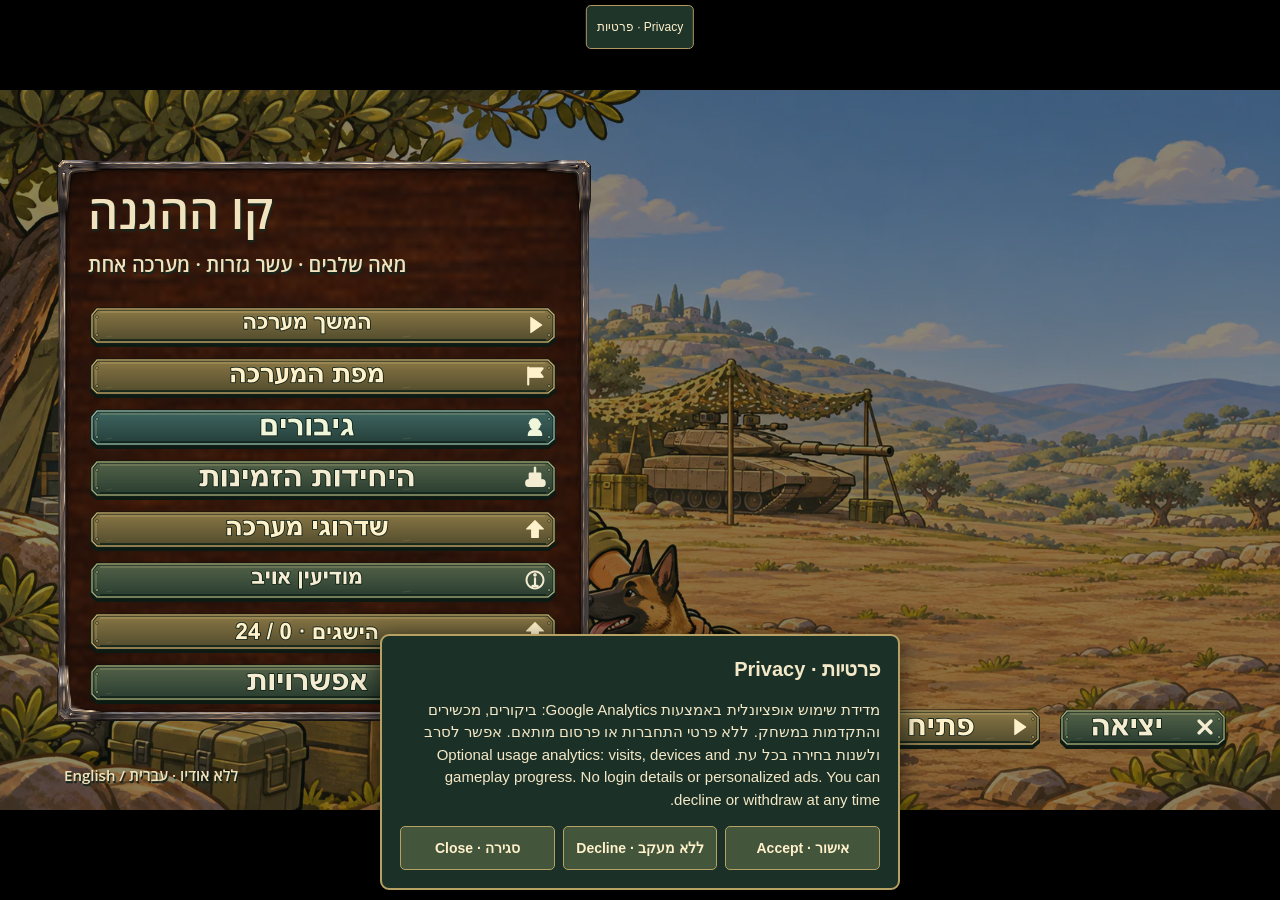
==== site/index.html @ ce40117b "Add build undo and clipboard backup of progress A tower sold within five seconds of placement, befor" ====
<!DOCTYPE html>
<html lang="he">
	<head>
		<meta charset="utf-8">
		<meta name="viewport" content="width=device-width, initial-scale=1.0, viewport-fit=cover">
		<title>קו ההגנה</title>
		<style>
html, body, #canvas {
	margin: 0;
	padding: 0;
	border: 0;
}

body {
	color: white;
	background-color: black;
	overflow: hidden;
	touch-action: none;
}

#canvas {
	display: block;
}

#canvas:focus {
	outline: none;
}

#status, #status-splash, #status-progress {
	position: absolute;
	left: 0;
	right: 0;
}

#status, #status-splash {
	top: 0;
	bottom: 0;
}

#status {
	background-color: #242424;
	display: flex;
	flex-direction: column;
	justify-content: center;
	align-items: center;
	visibility: hidden;
}

#status-splash {
	max-height: 100%;
	max-width: 100%;
	margin: auto;
}

#status-splash.show-image--false {
	display: none;
}

#status-splash.fullsize--true {
	height: 100%;
	width: 100%;
	object-fit: contain;
}

#status-splash.use-filter--false {
	image-rendering: pixelated;
}

#status-progress, #status-notice {
	display: none;
}

#status-progress {
	bottom: 10%;
	width: 50%;
	margin: 0 auto;
}

#status-notice {
	background-color: #5b3943;
	border-radius: 0.5rem;
	border: 1px solid #9b3943;
	color: #e0e0e0;
	font-family: 'Noto Sans', 'Droid Sans', Arial, sans-serif;
	line-height: 1.3;
	margin: 0 2rem;
	overflow: hidden;
	padding: 1rem;
	text-align: center;
	z-index: 1;
}
		
/* Defense Line loading screen: existing game art, real progress, no artificial wait. */
#status { background:#15291f; isolation:isolate; font-family:"Segoe UI",Arial,sans-serif; }
#status-splash { display:block!important; height:100%!important; width:100%!important; max-width:none; max-height:none; object-fit:cover!important; opacity:.55; filter:brightness(.65); z-index:-2; image-rendering:auto!important; }
#status::after { content:""; position:absolute; inset:0; background:linear-gradient(0deg,rgba(10,23,16,.96),rgba(10,23,16,.1) 70%); z-index:-1; }
#web-brand { text-align:center; color:#f1d798; text-shadow:0 3px 5px #132117; margin-top:17vh; }
#web-brand h1 { font-size:clamp(38px,7vw,74px); margin:0; line-height:1.2; }
#web-brand p { letter-spacing:.18em; font-size:18px; margin:12px 0 0; }
#web-progress-label { position:absolute; bottom:18%; font-size:17px; color:#f1e6c8; text-align:center; width:95%; }
#status-progress { display:block; bottom:12%; width:min(70%,540px); height:17px; appearance:none; border:2px solid #b79a56; border-radius:4px; background:#182c20; overflow:hidden; }
#status-progress::-webkit-progress-bar { background:#182c20; }
#status-progress::-webkit-progress-value { background:linear-gradient(90deg,#7b9562,#d7bb70); }
#status-progress::-moz-progress-bar { background:#bfa965; }
#status-notice { max-width:750px; margin-top:35px; background:#573c30; border-color:#c29b59; }

</style>
		<link id="-gd-engine-icon" rel="icon" type="image/png" href="index.icon.png" />
<link rel="apple-touch-icon" href="index.apple-touch-icon.png"/>

	</head>
	<body>
		<canvas id="canvas">
			Your browser does not support the canvas tag.
		</canvas>

		<noscript>
			Your browser does not support JavaScript.
		</noscript>

		<div id="status">
<div id="web-brand"><h1 dir="rtl">קו ההגנה</h1><p>DEFENSE LINE</p></div>
<div id="web-progress-label" role="status" aria-live="polite">טוען את המשחק · Loading the game</div>
			<img id="status-splash" class="show-image--false fullsize--true use-filter--true" src="cover.png" alt="">
			<progress id="status-progress"></progress>
			<div id="status-notice"></div>
		</div>

		<script src="desktop-only.js"></script><link rel="stylesheet" href="mobile.css"><script src="mobile.js"></script><link rel="stylesheet" href="analytics.css"><script src="analytics-config.js"></script><script src="analytics.js"></script><script src="index.js"></script>
		<script>
const GODOT_CONFIG = {"args":[],"canvasResizePolicy":2,"emscriptenPoolSize":8,"ensureCrossOriginIsolationHeaders":true,"executable":"index","experimentalVK":false,"fileSizes":{"index.pck":65712628,"index.wasm":39514754},"focusCanvas":true,"gdextensionLibs":[],"godotPoolSize":4};
const GODOT_THREADS_ENABLED = false;
window.DEFENSE_PACK_VERSIONS={"egypt-border": "441ac829154f029984947bf729467d043929d459a86bcbc256909e4256db09af", "gaza": "c80d911703542ab620d842aa17a14f07b21ac8483ef16af604604759ea95a038", "iran-caspian": "93bed6654a9478881406c2b0c7e02b44ad71e00f0e17eb40f335bc0db72dfb67", "iran-desert": "1d2147221841b997b7e21f4b9af296dcc3338e565922018af00c0b3cfd760376", "iran-zagros": "0f3401d7c3abbe943d22b310c9fa8b92a76863c6705025956dd02afece202a69", "jordan-border": "30efbd3c7c5b83e3d669ef7e9a1f92fa1926bde4c9bfdd19f17ed965d5546ea3", "south-lebanon": "b61065fae175c7d2f09cda8fee9b9143125731fd0159b49f8f8de446a319b61b", "south-syria": "bc985fc604485e631507b69e3e5af760ee6df44b4b3f8a598abcc33c82e49fb5", "syrian-hermon": "defcec383817ee1d0da0db2d80df4eac39ee7e8c79049afc548e4aa7621a9b9b", "west-bank": "9decee8cb3cc9f391565edbf516ac6812efe4e0d414ab6908144267a630ad51c", "yemen": "f2d2ad4dcdd68eb883927c287192232ae5ef7f2c28b7ff99fd30370d3b5494a4"};
const params = new URLSearchParams(location.search);
if(params.has('qa')) GODOT_CONFIG.args.push('--','--web-qa');
else if(params.has('probe')) GODOT_CONFIG.args.push('--','--web-probe');
if(window.defenseMobile?.enabled) GODOT_CONFIG.canvasResizePolicy=0;
const engine = new Engine(GODOT_CONFIG);
if(window.defenseMobile?.enabled){const begin=engine.startGame.bind(engine);engine.startGame=(...args)=>Promise.resolve(window.defensePrivacyReady).then(()=>begin(...args));}

(function () {
 if(window.defenseMobileBlocked)return;
	const statusOverlay = document.getElementById('status');
	const statusProgress = document.getElementById('status-progress');
	const statusNotice = document.getElementById('status-notice');

	let initializing = true;
	let statusMode = '';

	function setStatusMode(mode) {
		if (statusMode === mode || !initializing) {
			return;
		}
		if (mode === 'hidden') {
			statusOverlay.remove();
			initializing = false;
			return;
		}
		statusOverlay.style.visibility = 'visible';
		statusProgress.style.display = mode === 'progress' ? 'block' : 'none';
		statusNotice.style.display = mode === 'notice' ? 'block' : 'none';
		statusMode = mode;
	}

	function setStatusNotice(text) {
		while (statusNotice.lastChild) {
			statusNotice.removeChild(statusNotice.lastChild);
		}
		const lines = text.split('\n');
		lines.forEach((line) => {
			statusNotice.appendChild(document.createTextNode(line));
			statusNotice.appendChild(document.createElement('br'));
		});
	}

	function displayFailureNotice(err) {
		console.error(err);
		if (err instanceof Error) {
			setStatusNotice(err.message);
		} else if (typeof err === 'string') {
			setStatusNotice(err);
		} else {
			setStatusNotice('An unknown error occurred.');
		}
		setStatusMode('notice');
		initializing = false;
	}

	const missing = Engine.getMissingFeatures({
		threads: GODOT_THREADS_ENABLED,
	});

	if (missing.length !== 0) {
		if (GODOT_CONFIG['serviceWorker'] && GODOT_CONFIG['ensureCrossOriginIsolationHeaders'] && 'serviceWorker' in navigator) {
			let serviceWorkerRegistrationPromise;
			try {
				serviceWorkerRegistrationPromise = navigator.serviceWorker.getRegistration();
			} catch (err) {
				serviceWorkerRegistrationPromise = Promise.reject(new Error('Service worker registration failed.'));
			}
			// There's a chance that installing the service worker would fix the issue
			Promise.race([
				serviceWorkerRegistrationPromise.then((registration) => {
					if (registration != null) {
						return Promise.reject(new Error('Service worker already exists.'));
					}
					return registration;
				}).then(() => engine.installServiceWorker()),
				// For some reason, `getRegistration()` can stall
				new Promise((resolve) => {
					setTimeout(() => resolve(), 2000);
				}),
			]).then(() => {
				// Reload if there was no error.
				window.location.reload();
			}).catch((err) => {
				console.error('Error while registering service worker:', err);
			});
		} else {
			// Display the message as usual
			const missingMsg = 'Error\nThe following features required to run Godot projects on the Web are missing:\n';
			displayFailureNotice(missingMsg + missing.join('\n'));
		}
	} else {
		setStatusMode('progress');
		engine.startGame({
			'onProgress': function (current, total) {
 const progressText=document.getElementById('web-progress-label');
 if(progressText) progressText.textContent=total>0 ? 'טוען את המשחק · Loading '+Math.min(100,Math.floor(current/total*100))+'%' : 'טוען את המשחק · '+(current/1048576).toFixed(1)+' MB';
				if (current > 0 && total > 0) {
					statusProgress.value = current;
					statusProgress.max = total;
				} else {
					statusProgress.removeAttribute('value');
					statusProgress.removeAttribute('max');
				}
			},
		}).then(() => {
			window.DefenseAnalytics?.launch(); setStatusMode('hidden');
		}, displayFailureNotice);
	}
}());
		</script>
	</body>
</html>
---- site/mobile.css ----
body.touch-mode{background:#101d17}.touch-mode #touch-field{position:fixed;inset:env(safe-area-inset-top) env(safe-area-inset-right) env(safe-area-inset-bottom) env(safe-area-inset-left);background:#101d17}.touch-mode #touch-ui{font:16px "Segoe UI",Arial,sans-serif;color:#f3e8c7;position:fixed;inset:0;pointer-events:none;z-index:5}.touch-mode #touch-ui button,.touch-mode #touch-rotate button{min-width:48px;min-height:48px;box-sizing:border-box;border:2px solid #ae985f;border-radius:6px;background:linear-gradient(#536348,#293c30);color:#fff1cb;font:600 16px "Segoe UI",Arial,sans-serif;padding:8px 12px;touch-action:manipulation;pointer-events:auto;cursor:pointer}.touch-mode #touch-ui button:disabled{opacity:.45}.touch-mode #touch-more,.touch-mode #touch-fs-offer{position:absolute;width:48px;height:48px;padding:2px;font-size:25px;box-shadow:0 2px 8px #0008}.touch-mode #touch-drawer{position:absolute;inset:12px;max-width:720px;max-height:calc(100dvh - 24px);margin:auto;overflow:auto;overscroll-behavior:contain;background:#1b3026fa;border:3px solid #b6a063;border-radius:9px;padding:14px;box-sizing:border-box;pointer-events:auto}.touch-mode #touch-drawer[hidden],.touch-mode #touch-fs-offer[hidden]{display:none}.touch-mode #touch-drawer header{display:flex;align-items:center;justify-content:space-between;font-size:22px;margin-bottom:12px}.touch-mode #touch-actions,.touch-mode #touch-tools{display:grid;grid-template-columns:repeat(2,minmax(0,1fr));gap:10px}.touch-mode #touch-actions button{text-align:start}.touch-mode #touch-tools{margin-top:12px}.touch-mode #touch-info{font-size:16px;line-height:1.5;white-space:pre-line}.touch-mode #touch-info summary{min-height:48px;display:flex;align-items:center}.touch-mode #touch-rotate{position:fixed;inset:0;box-sizing:border-box;padding:max(22px,env(safe-area-inset-top)) 24px max(22px,env(safe-area-inset-bottom));z-index:35;background:#17291f;display:flex;flex-direction:column;align-items:center;justify-content:center;color:#f2dda4;text-align:center;font:18px/1.5 "Segoe UI",Arial,sans-serif}.touch-mode #touch-rotate svg{width:112px;height:112px;flex:none}.touch-mode #touch-rotate h1{font-size:28px;margin:22px 0 4px}.touch-mode #touch-rotate p{max-width:340px}.touch-mode #touch-rotate[hidden]{display:none}.touch-mode #analytics-privacy{display:none!important}.touch-mode[data-privacy-open="true"] #touch-ui,.touch-mode[data-privacy-open="true"] #touch-field,.touch-mode[data-privacy-open="true"] #touch-rotate,.touch-mode[data-privacy-open="true"] #status{visibility:hidden!important}.touch-mode #analytics-consent{inset:0!important;transform:none!important;width:100vw!important;max-height:100dvh!important;height:100dvh;max-width:none;display:flex;flex-direction:column;justify-content:center;align-items:center;border:0;border-radius:0;padding:max(24px,env(safe-area-inset-top)) max(24px,env(safe-area-inset-right)) max(24px,env(safe-area-inset-bottom)) max(24px,env(safe-area-inset-left));background:linear-gradient(#14271feb,#14271ff5),url('cover.png') center/cover;z-index:45;font-size:16px}.touch-mode #analytics-consent>p,.touch-mode #analytics-consent>div{width:min(100%,620px)}.touch-mode #analytics-consent strong{font-size:26px}.touch-mode #analytics-consent button{min-height:48px;font-size:16px}.touch-mode #analytics-consent>div{display:flex;gap:10px}@media(orientation:portrait){.touch-mode #touch-field,.touch-mode #touch-ui{visibility:hidden!important}.touch-mode #status{visibility:hidden!important}}@media(orientation:landscape){.touch-mode #touch-rotate{display:none}}.touch-mode #touch-ui button:focus-visible,.touch-mode #touch-rotate button:focus-visible{outline:3px solid #fff1cb;outline-offset:2px}

.touch-mode #status{z-index:20}.touch-mode:not([data-game-ready="true"]) #touch-ui{visibility:hidden}
---- site/analytics.css ----
#analytics-privacy{position:fixed;top:5px;left:50%;transform:translateX(-50%);z-index:6;min-height:44px;border:1px solid #ae985f;border-radius:5px;background:#233b2fe6;color:#fff1cb;padding:6px 10px;font:12px Arial,sans-serif;cursor:pointer}#analytics-consent{position:fixed;bottom:10px;left:50%;transform:translateX(-50%);z-index:30;width:min(520px,calc(100vw - 24px));max-height:calc(100dvh - 24px);overflow:auto;box-sizing:border-box;padding:18px;border:2px solid #b6a063;border-radius:9px;background:#1b3026;color:#f3e8c7;font:15px/1.5 "Segoe UI",Arial,sans-serif;box-shadow:0 6px 25px #0009}#analytics-consent strong{font-size:20px}#analytics-consent p{white-space:normal}#analytics-consent div{display:flex;flex-wrap:wrap;gap:8px}#analytics-consent button{flex:1;min-height:44px;min-width:90px;background:#43553b;color:#fff1cb;border:1px solid #b6a063;border-radius:5px;font:600 14px Arial,sans-serif;padding:8px;cursor:pointer}#analytics-consent button:focus-visible,#analytics-privacy:focus-visible{outline:3px solid #fff1cb}@media(pointer:coarse){#analytics-privacy{display:none}#analytics-consent{bottom:calc(70px + env(safe-area-inset-bottom));max-height:calc(100dvh - 90px)}}
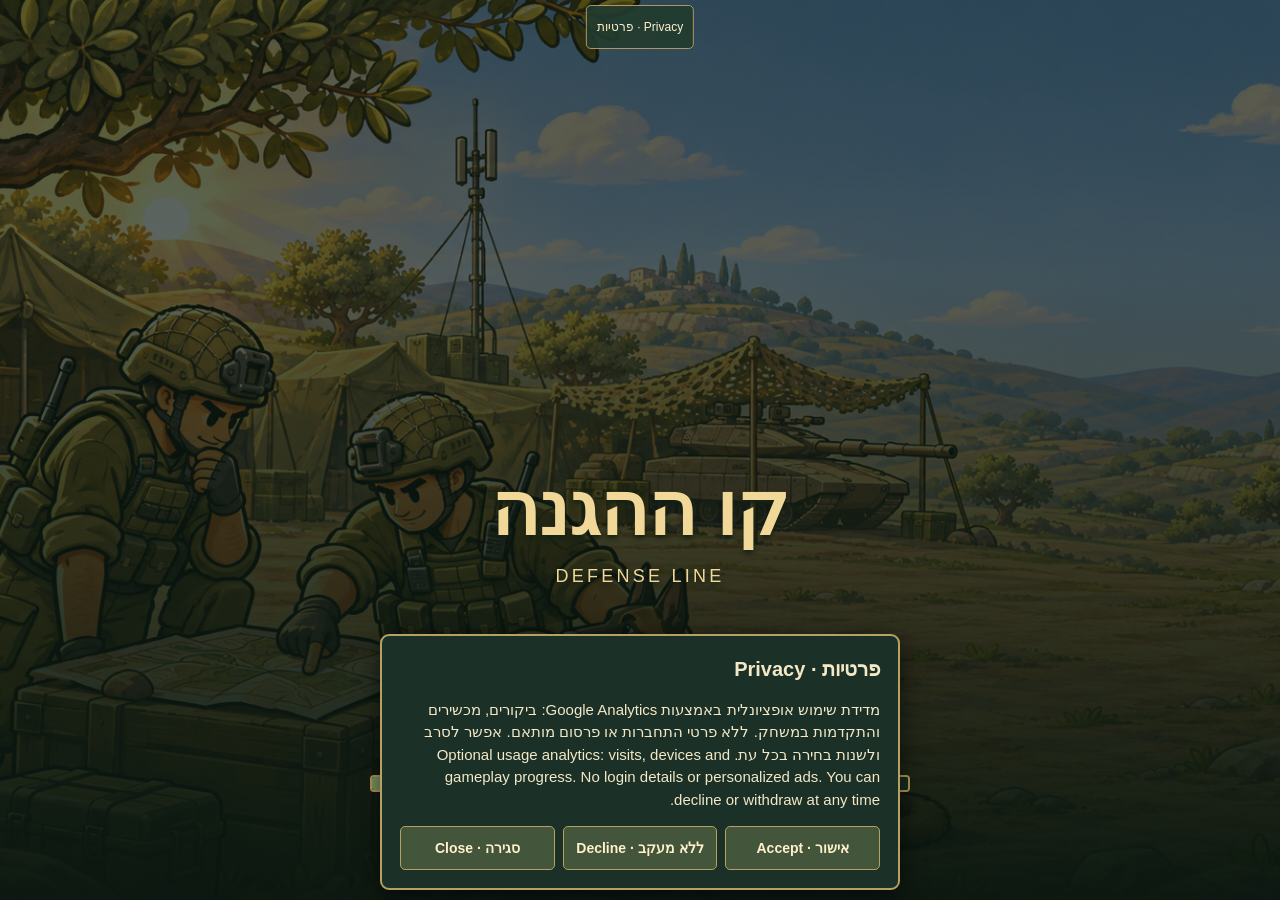
==== commit 65903fab: "Add a difficulty curve that climbs across the campaign Co-Authored-By: Claude Fable 5.2 <noreply@ant" ====
--- a/site/index.html
+++ b/site/index.html
@@ -128,7 +128,7 @@
 
 		<script src="desktop-only.js"></script><link rel="stylesheet" href="mobile.css"><script src="mobile.js"></script><link rel="stylesheet" href="analytics.css"><script src="analytics-config.js"></script><script src="analytics.js"></script><script src="index.js"></script>
 		<script>
-const GODOT_CONFIG = {"args":[],"canvasResizePolicy":2,"emscriptenPoolSize":8,"ensureCrossOriginIsolationHeaders":true,"executable":"index","experimentalVK":false,"fileSizes":{"index.pck":65712628,"index.wasm":39514754},"focusCanvas":true,"gdextensionLibs":[],"godotPoolSize":4};
+const GODOT_CONFIG = {"args":[],"canvasResizePolicy":2,"emscriptenPoolSize":8,"ensureCrossOriginIsolationHeaders":true,"executable":"index","experimentalVK":false,"fileSizes":{"index.pck":65721248,"index.wasm":39514754},"focusCanvas":true,"gdextensionLibs":[],"godotPoolSize":4};
 const GODOT_THREADS_ENABLED = false;
 window.DEFENSE_PACK_VERSIONS={"egypt-border": "441ac829154f029984947bf729467d043929d459a86bcbc256909e4256db09af", "gaza": "c80d911703542ab620d842aa17a14f07b21ac8483ef16af604604759ea95a038", "iran-caspian": "93bed6654a9478881406c2b0c7e02b44ad71e00f0e17eb40f335bc0db72dfb67", "iran-desert": "1d2147221841b997b7e21f4b9af296dcc3338e565922018af00c0b3cfd760376", "iran-zagros": "0f3401d7c3abbe943d22b310c9fa8b92a76863c6705025956dd02afece202a69", "jordan-border": "30efbd3c7c5b83e3d669ef7e9a1f92fa1926bde4c9bfdd19f17ed965d5546ea3", "south-lebanon": "b61065fae175c7d2f09cda8fee9b9143125731fd0159b49f8f8de446a319b61b", "south-syria": "bc985fc604485e631507b69e3e5af760ee6df44b4b3f8a598abcc33c82e49fb5", "syrian-hermon": "defcec383817ee1d0da0db2d80df4eac39ee7e8c79049afc548e4aa7621a9b9b", "west-bank": "9decee8cb3cc9f391565edbf516ac6812efe4e0d414ab6908144267a630ad51c", "yemen": "f2d2ad4dcdd68eb883927c287192232ae5ef7f2c28b7ff99fd30370d3b5494a4"};
 const params = new URLSearchParams(location.search);
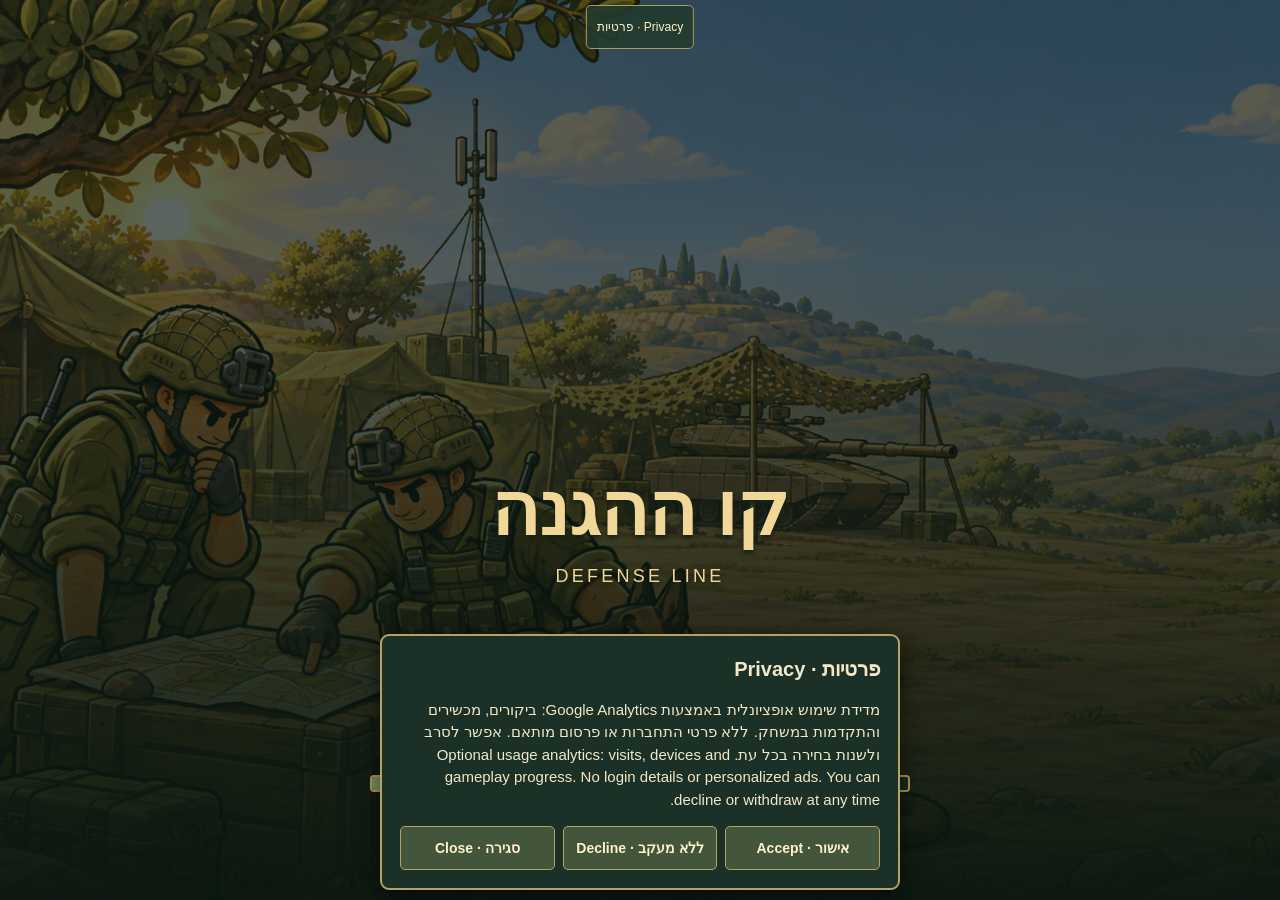
==== commit 39c6d6cc: "Right-align Hebrew text and add sounds and music Co-Authored-By: Claude Fable 5.2 <noreply@anthropic" ====
--- a/site/index.html
+++ b/site/index.html
@@ -128,7 +128,7 @@
 
 		<script src="desktop-only.js"></script><link rel="stylesheet" href="mobile.css"><script src="mobile.js"></script><link rel="stylesheet" href="analytics.css"><script src="analytics-config.js"></script><script src="analytics.js"></script><script src="index.js"></script>
 		<script>
-const GODOT_CONFIG = {"args":[],"canvasResizePolicy":2,"emscriptenPoolSize":8,"ensureCrossOriginIsolationHeaders":true,"executable":"index","experimentalVK":false,"fileSizes":{"index.pck":65721248,"index.wasm":39514754},"focusCanvas":true,"gdextensionLibs":[],"godotPoolSize":4};
+const GODOT_CONFIG = {"args":[],"canvasResizePolicy":2,"emscriptenPoolSize":8,"ensureCrossOriginIsolationHeaders":true,"executable":"index","experimentalVK":false,"fileSizes":{"index.pck":75338296,"index.wasm":39514754},"focusCanvas":true,"gdextensionLibs":[],"godotPoolSize":4};
 const GODOT_THREADS_ENABLED = false;
 window.DEFENSE_PACK_VERSIONS={"egypt-border": "441ac829154f029984947bf729467d043929d459a86bcbc256909e4256db09af", "gaza": "c80d911703542ab620d842aa17a14f07b21ac8483ef16af604604759ea95a038", "iran-caspian": "93bed6654a9478881406c2b0c7e02b44ad71e00f0e17eb40f335bc0db72dfb67", "iran-desert": "1d2147221841b997b7e21f4b9af296dcc3338e565922018af00c0b3cfd760376", "iran-zagros": "0f3401d7c3abbe943d22b310c9fa8b92a76863c6705025956dd02afece202a69", "jordan-border": "30efbd3c7c5b83e3d669ef7e9a1f92fa1926bde4c9bfdd19f17ed965d5546ea3", "south-lebanon": "b61065fae175c7d2f09cda8fee9b9143125731fd0159b49f8f8de446a319b61b", "south-syria": "bc985fc604485e631507b69e3e5af760ee6df44b4b3f8a598abcc33c82e49fb5", "syrian-hermon": "defcec383817ee1d0da0db2d80df4eac39ee7e8c79049afc548e4aa7621a9b9b", "west-bank": "9decee8cb3cc9f391565edbf516ac6812efe4e0d414ab6908144267a630ad51c", "yemen": "f2d2ad4dcdd68eb883927c287192232ae5ef7f2c28b7ff99fd30370d3b5494a4"};
 const params = new URLSearchParams(location.search);
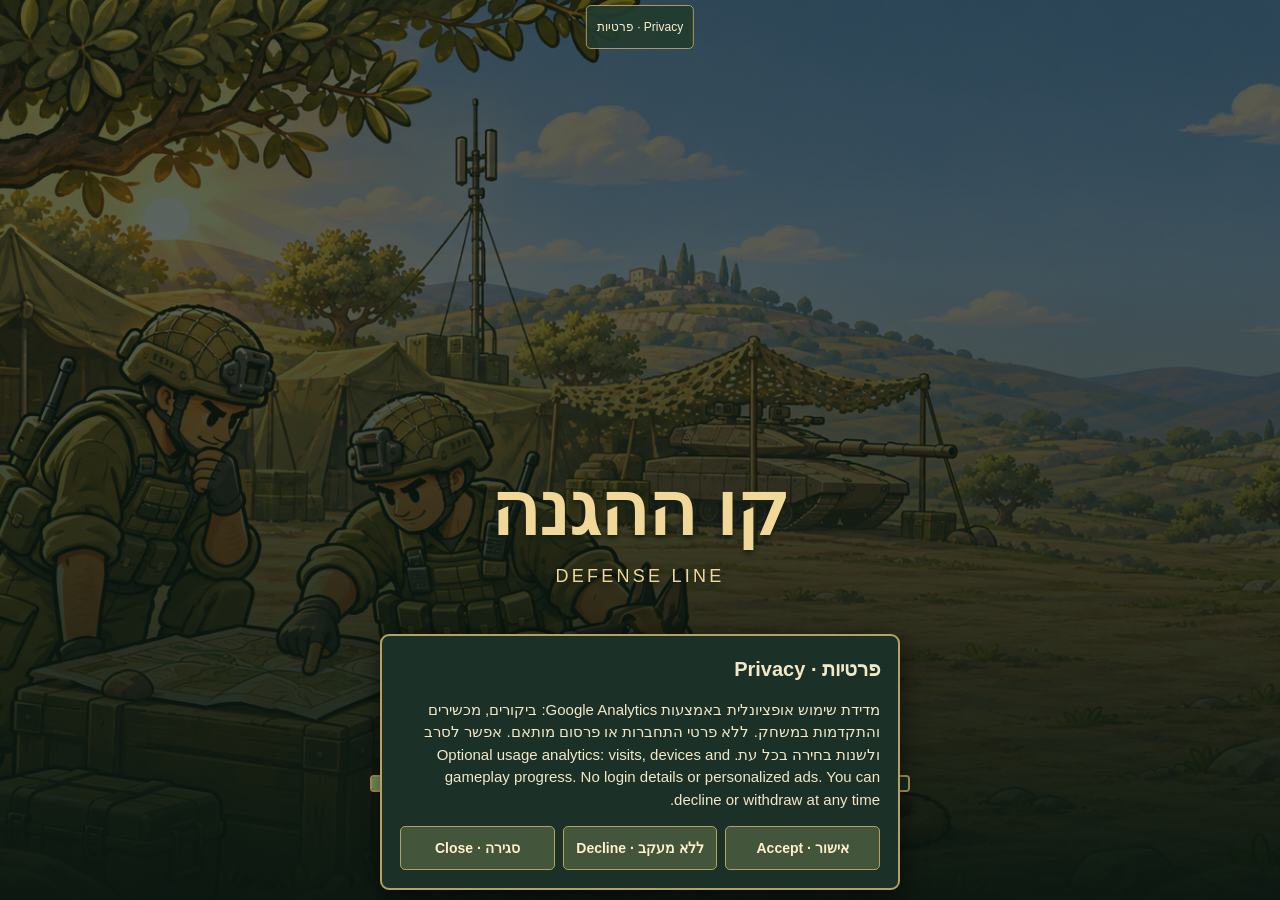
==== commit e517b964: "Redesign all campaign environments with regional cartoon scenery" ====
--- a/site/index.html
+++ b/site/index.html
@@ -128,9 +128,9 @@
 
 		<script src="desktop-only.js"></script><link rel="stylesheet" href="mobile.css"><script src="mobile.js"></script><link rel="stylesheet" href="analytics.css"><script src="analytics-config.js"></script><script src="analytics.js"></script><script src="index.js"></script>
 		<script>
-const GODOT_CONFIG = {"args":[],"canvasResizePolicy":2,"emscriptenPoolSize":8,"ensureCrossOriginIsolationHeaders":true,"executable":"index","experimentalVK":false,"fileSizes":{"index.pck":75338296,"index.wasm":39514754},"focusCanvas":true,"gdextensionLibs":[],"godotPoolSize":4};
+const GODOT_CONFIG = {"args":[],"canvasResizePolicy":2,"emscriptenPoolSize":8,"ensureCrossOriginIsolationHeaders":true,"executable":"index","experimentalVK":false,"fileSizes":{"index.pck":66572816,"index.wasm":39514754},"focusCanvas":true,"gdextensionLibs":[],"godotPoolSize":4};
 const GODOT_THREADS_ENABLED = false;
-window.DEFENSE_PACK_VERSIONS={"egypt-border": "441ac829154f029984947bf729467d043929d459a86bcbc256909e4256db09af", "gaza": "c80d911703542ab620d842aa17a14f07b21ac8483ef16af604604759ea95a038", "iran-caspian": "93bed6654a9478881406c2b0c7e02b44ad71e00f0e17eb40f335bc0db72dfb67", "iran-desert": "1d2147221841b997b7e21f4b9af296dcc3338e565922018af00c0b3cfd760376", "iran-zagros": "0f3401d7c3abbe943d22b310c9fa8b92a76863c6705025956dd02afece202a69", "jordan-border": "30efbd3c7c5b83e3d669ef7e9a1f92fa1926bde4c9bfdd19f17ed965d5546ea3", "south-lebanon": "b61065fae175c7d2f09cda8fee9b9143125731fd0159b49f8f8de446a319b61b", "south-syria": "bc985fc604485e631507b69e3e5af760ee6df44b4b3f8a598abcc33c82e49fb5", "syrian-hermon": "defcec383817ee1d0da0db2d80df4eac39ee7e8c79049afc548e4aa7621a9b9b", "west-bank": "9decee8cb3cc9f391565edbf516ac6812efe4e0d414ab6908144267a630ad51c", "yemen": "f2d2ad4dcdd68eb883927c287192232ae5ef7f2c28b7ff99fd30370d3b5494a4"};
+window.DEFENSE_PACK_VERSIONS={"egypt-border": "f89c645092d861a5d7fb04e999516625a52f064f417fe3497005afe1124c4fbd", "gaza": "51239c774e065214794a48800fe62a318e208449ecad5be1f78b832d16218dea", "iran-caspian": "5b1fe420bc97638bc2412627934e2f24f6d1a460e0c394d2c08e64b18f0b1686", "iran-desert": "754c068d5ef6ceba555c5c1e08675abe93def39ae32c54397748d2b74e476fbb", "iran-zagros": "073d9ad1445519454b27f197d0b7af6477effb16d038242d124ccbd9b4abe643", "jordan-border": "20ebf60d6ffd477670ce321eebc8224c27639d37f10afa648247d5ce756cf37e", "south-lebanon": "5aabad29a26effae1e009f949af9bb83859d1c5d5f4fda332e15a093b62de580", "south-syria": "26aecd124a361fd3f5032e3f2bae2e4715bb4458172c1b2b7c531b8302ce5659", "syrian-hermon": "96bf71c249c803ad32ef50df67227e050912e687c158a68a8fd772901a48137a", "west-bank": "409e6882d8d08cb54380365e22f65c27962c402989f940c8c5e49c6ce9dca350", "yemen": "b45fc4bc6dffe6838ea20cadb3dfbefc3ab8d5fd89abacc9322028984b1ff259"};
 const params = new URLSearchParams(location.search);
 if(params.has('qa')) GODOT_CONFIG.args.push('--','--web-qa');
 else if(params.has('probe')) GODOT_CONFIG.args.push('--','--web-probe');
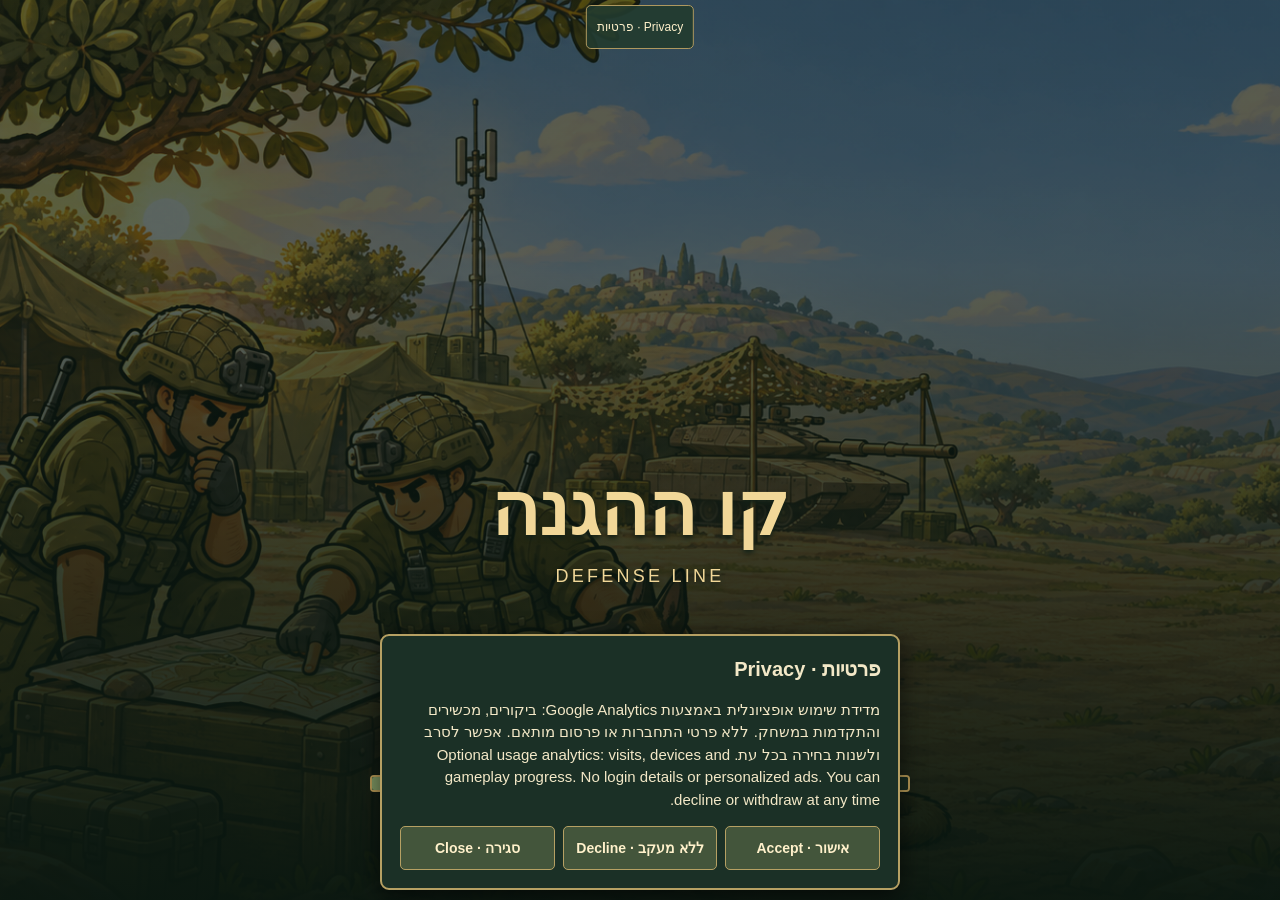
==== commit 02045fa9: "Restore the build ring, wave previews, sounds and right-aligned Hebrew on top of the regional maps C" ====
--- a/site/index.html
+++ b/site/index.html
@@ -128,7 +128,7 @@
 
 		<script src="desktop-only.js"></script><link rel="stylesheet" href="mobile.css"><script src="mobile.js"></script><link rel="stylesheet" href="analytics.css"><script src="analytics-config.js"></script><script src="analytics.js"></script><script src="index.js"></script>
 		<script>
-const GODOT_CONFIG = {"args":[],"canvasResizePolicy":2,"emscriptenPoolSize":8,"ensureCrossOriginIsolationHeaders":true,"executable":"index","experimentalVK":false,"fileSizes":{"index.pck":66572816,"index.wasm":39514754},"focusCanvas":true,"gdextensionLibs":[],"godotPoolSize":4};
+const GODOT_CONFIG = {"args":[],"canvasResizePolicy":2,"emscriptenPoolSize":8,"ensureCrossOriginIsolationHeaders":true,"executable":"index","experimentalVK":false,"fileSizes":{"index.pck":76248200,"index.wasm":39514754},"focusCanvas":true,"gdextensionLibs":[],"godotPoolSize":4};
 const GODOT_THREADS_ENABLED = false;
 window.DEFENSE_PACK_VERSIONS={"egypt-border": "f89c645092d861a5d7fb04e999516625a52f064f417fe3497005afe1124c4fbd", "gaza": "51239c774e065214794a48800fe62a318e208449ecad5be1f78b832d16218dea", "iran-caspian": "5b1fe420bc97638bc2412627934e2f24f6d1a460e0c394d2c08e64b18f0b1686", "iran-desert": "754c068d5ef6ceba555c5c1e08675abe93def39ae32c54397748d2b74e476fbb", "iran-zagros": "073d9ad1445519454b27f197d0b7af6477effb16d038242d124ccbd9b4abe643", "jordan-border": "20ebf60d6ffd477670ce321eebc8224c27639d37f10afa648247d5ce756cf37e", "south-lebanon": "5aabad29a26effae1e009f949af9bb83859d1c5d5f4fda332e15a093b62de580", "south-syria": "26aecd124a361fd3f5032e3f2bae2e4715bb4458172c1b2b7c531b8302ce5659", "syrian-hermon": "96bf71c249c803ad32ef50df67227e050912e687c158a68a8fd772901a48137a", "west-bank": "409e6882d8d08cb54380365e22f65c27962c402989f940c8c5e49c6ce9dca350", "yemen": "b45fc4bc6dffe6838ea20cadb3dfbefc3ab8d5fd89abacc9322028984b1ff259"};
 const params = new URLSearchParams(location.search);
